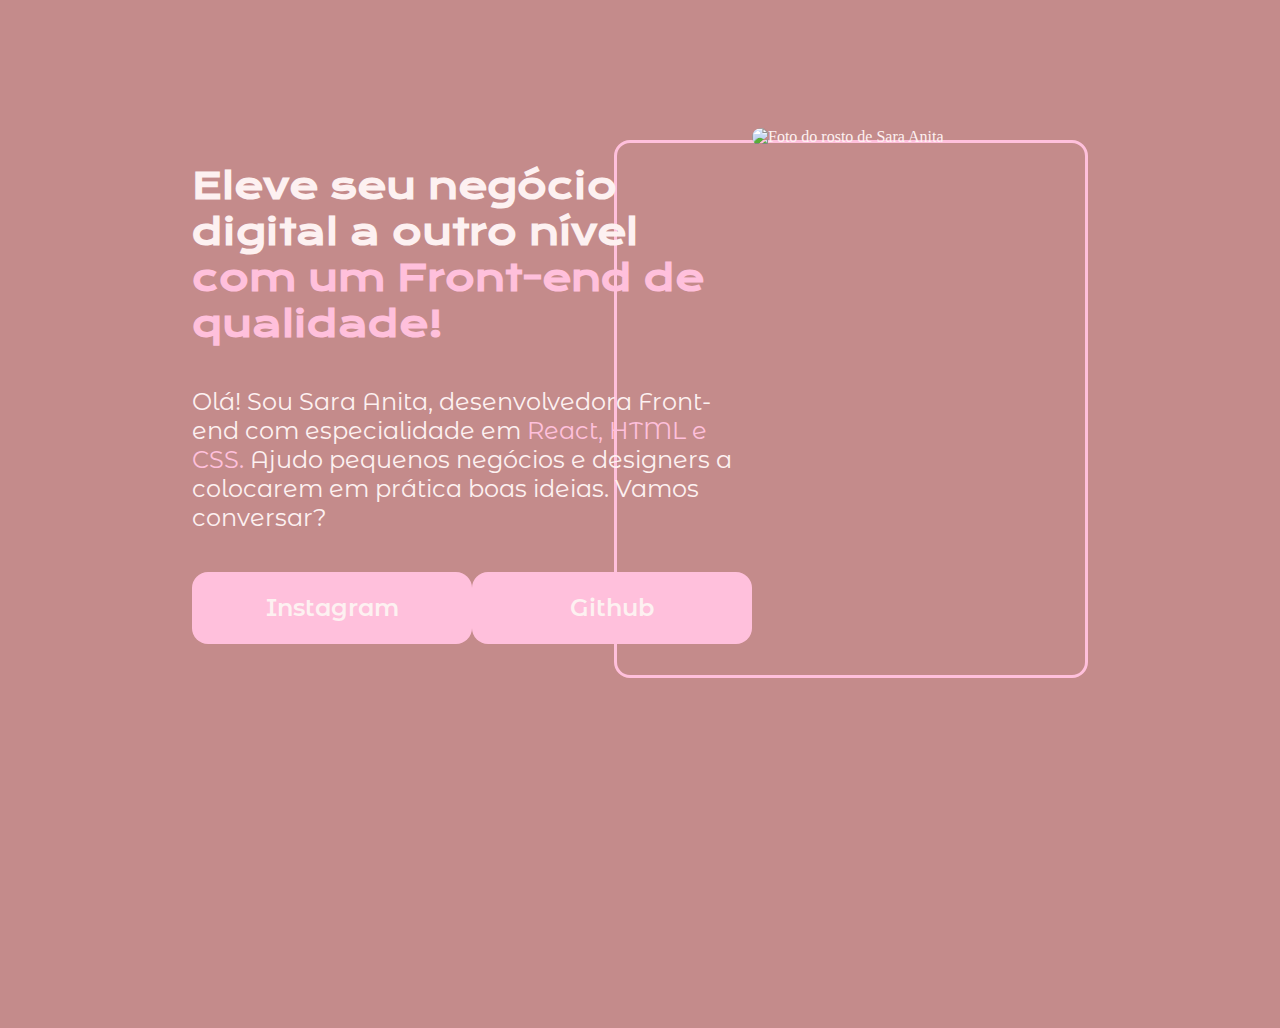
==== Lição 2/index.html @ 7da358c6 "first commit" ====
<!DOCTYPE html>
<html lang="pt-br">
<head>
    <meta charset="UTF-8">
    <meta http-equiv="X-UA-Compatible" content="IE=edge">
    <meta name="viewport" content="width=device-width, initial-scale=1.0">
    <title>Portfolio</title>
    <link rel="stylesheet" href="style.css">

</head>
<body>
    <header></header>

    <main class="presentation">
       <section class="presentation__content">

            <h1 class="presentation__content__title">Eleve seu negócio digital a outro nível <strong class="empha"> com um Front-end de qualidade!</strong></h1>

            <p class="presentation__content__text">Olá! Sou Sara Anita, desenvolvedora Front-end com especialidade em <span> React, HTML e CSS.</span> Ajudo pequenos negócios e designers a colocarem em prática boas ideias. Vamos conversar?</p>
            <div class="presentation__links">
                <a class="presentation__links__link" href="https://www.instagram.com/saah.desa/">Instagram</a>
                <a class="presentation__links__link" href="https://github.com/SaraAnita1">Github</a>
            </div>
        </section> 
        <div class="wrapper__img">
            <img class="image" src="https://github.com/SaraAnita1.png" alt="Foto do rosto de Sara Anita">
            <div class="border__img"/>
        </div>
        
    </main>
    <footer></footer>
</body>
</html>
---- Lição 2/style.css ----
@import url("https://fonts.googleapis.com/css2?family=Krona+One&display=swap");
@import url("https://fonts.googleapis.com/css2?family=Montserrat+Alternates&display=swap");
@import url("https://fonts.googleapis.com/css2?family=Montserrat+Alternates:wght@400;600&display=swap");

* {
  margin: 0;
  padding: 0;
}

body {
  height: 100vh;
  box-sizing: border-box;
  background-color: #c48b8b;
  color: #fdf1f1;
}

.presentation {
  margin: 10% 15%;
  display: flex;
  align-items: center;
  justify-content: space-between;
}

.presentation__content {
  width: 615px;
  display: flex;
  flex-direction: column;
  gap: 40px;
}

.presentation__content__title {
  font-size: 36px;
  font-family: "Krona One", sans-serif;
}

.empha {
  color: #ffc0dc;
}

.presentation__content__text {
  font-size: 24px;
  font-family: "Montserrat Alternates", sans-serif;
}

span {
  color: #ffc0dc;
}

.presentation__links {
  display: flex;
  justify-content: space-between;
}

.presentation__links__link {
  background-color: #ffc0dc;
  width: 280px;
  text-align: center;
  text-decoration: none;
  border-radius: 16px;
  font-size: 24px;
  font-weight: 600;
  padding: 21.5px 0;
  color: #fdf1f1;
  font-family: "Montserrat Alternates", sans-serif;
}

.wrapper__img{
  width: 488px;
  height: 550px;
  position: relative;
}

.image {
  width: 468px;
  height: 532px;
  border-radius: 16px;
  object-fit: cover; 
}

.border__img {
    width: 468px;
    height: 532px;
    border: 3px solid #ffc0dc;
    border-radius: 16px;
    position: absolute;
    bottom: 0;
    right: 0;
    z-index: -10;
}
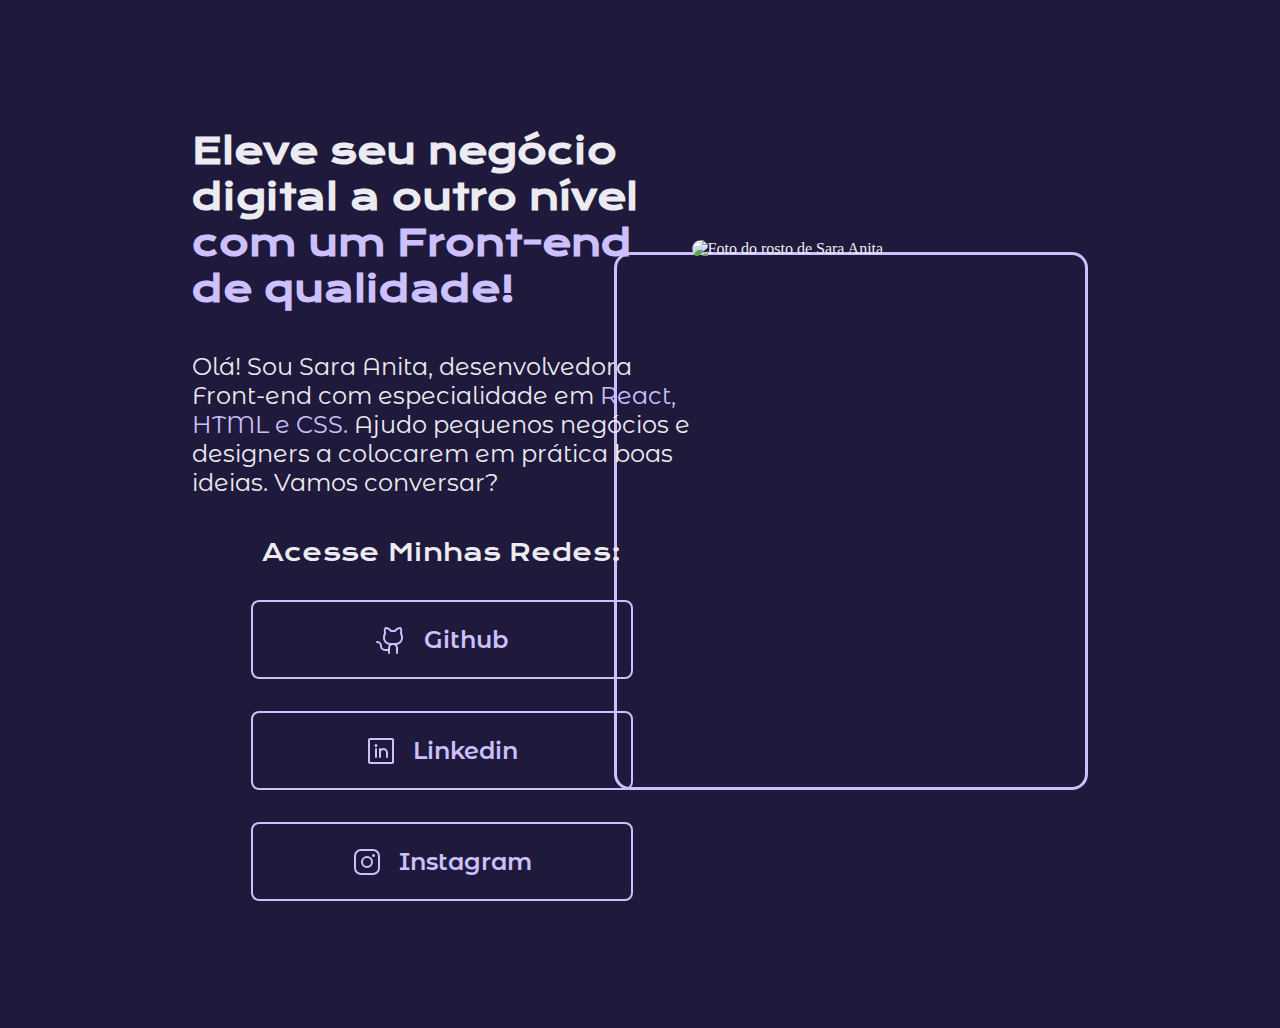
==== commit bf5b15eb: "Ajustando Paleta de cor do projeto" ====
--- a/Lição 2/index.html
+++ b/Lição 2/index.html
@@ -1,33 +1,65 @@
 <!DOCTYPE html>
 <html lang="pt-br">
-<head>
-    <meta charset="UTF-8">
-    <meta http-equiv="X-UA-Compatible" content="IE=edge">
-    <meta name="viewport" content="width=device-width, initial-scale=1.0">
+  <head>
+    <meta charset="UTF-8" />
+    <meta http-equiv="X-UA-Compatible" content="IE=edge" />
+    <meta name="viewport" content="width=device-width, initial-scale=1.0" />
     <title>Portfolio</title>
-    <link rel="stylesheet" href="style.css">
-
-</head>
-<body>
+    <link rel="stylesheet" href="style.css" />
+  </head>
+  <body>
     <header></header>
 
     <main class="presentation">
-       <section class="presentation__content">
+      <section class="presentation__content">
+        <h1 class="presentation__content__title">
+          Eleve seu negócio digital a outro nível
+          <strong class="empha"> com um Front-end de qualidade!</strong>
+        </h1>
 
-            <h1 class="presentation__content__title">Eleve seu negócio digital a outro nível <strong class="empha"> com um Front-end de qualidade!</strong></h1>
-
-            <p class="presentation__content__text">Olá! Sou Sara Anita, desenvolvedora Front-end com especialidade em <span> React, HTML e CSS.</span> Ajudo pequenos negócios e designers a colocarem em prática boas ideias. Vamos conversar?</p>
-            <div class="presentation__links">
-                <a class="presentation__links__link" href="https://www.instagram.com/saah.desa/">Instagram</a>
-                <a class="presentation__links__link" href="https://github.com/SaraAnita1">Github</a>
-            </div>
-        </section> 
-        <div class="wrapper__img">
-            <img class="image" src="https://github.com/SaraAnita1.png" alt="Foto do rosto de Sara Anita">
-            <div class="border__img"/>
+        <p class="presentation__content__text">
+          Olá! Sou Sara Anita, desenvolvedora Front-end com especialidade em
+          <span> React, HTML e CSS.</span> Ajudo pequenos negócios e designers a
+          colocarem em prática boas ideias. Vamos conversar?
+        </p>
+        <div class="presentation__links">
+          <h2 class="presentation__links__subtitle">Acesse Minhas Redes:</h2>
+          <a
+            class="presentation__links__link"
+            href="https://github.com/SaraAnita1"
+            target="_blank"
+          >
+            <img src="Assets/github-logo (1).svg" alt="" />
+            Github
+          </a>
+          <a
+            class="presentation__links__link"
+            href="https://www.linkedin.com/in/sara-anita-de-sa/"
+            target="_blank"
+          >
+            <img src="Assets/linkedin-logo.svg" alt="" />
+            Linkedin
+          </a>
+          <a
+            class="presentation__links__link"
+            href="https://www.instagram.com/saah.desa/"
+            target="_blank"
+          >
+            <img src="Assets/instagram-logo (1).svg" alt="" />
+            Instagram
+          </a>
         </div>
-        
+      </section>
+      <div class="wrapper__img">
+        <img
+          class="image"
+          src="https://github.com/SaraAnita1.png"
+          alt="Foto do rosto de Sara Anita"
+        />
+        <div class="border__img" />
+      </div>
+      <!-- Socorro -->
     </main>
     <footer></footer>
-</body>
-</html>+  </body>
+</html>
--- a/Lição 2/style.css
+++ b/Lição 2/style.css
@@ -10,8 +10,8 @@
 body {
   height: 100vh;
   box-sizing: border-box;
-  background-color: #c48b8b;
-  color: #fdf1f1;
+  background-color: #1f193b;
+  color: #ecebf2;
 }
 
 .presentation {
@@ -34,7 +34,7 @@
 }
 
 .empha {
-  color: #ffc0dc;
+  color: #ccc0ff;
 }
 
 .presentation__content__text {
@@ -43,25 +43,45 @@
 }
 
 span {
-  color: #ffc0dc;
+  color: #ccc0ff;
 }
 
 .presentation__links {
   display: flex;
+  flex-direction: column;
   justify-content: space-between;
+  align-items: center;
+  gap: 32px;
+}
+
+.presentation__links__subtitle {
+  font-family: "Krona One", sans-serif;
+  font-weight: 400;
+  font-size: 24px;
+
 }
 
 .presentation__links__link {
-  background-color: #ffc0dc;
-  width: 280px;
+  /* background-color: #ffc0dc; */
+  display: flex;
+  justify-content: center;
+  align-items: center;
   text-align: center;
+  gap: 16px;
+  border: 2px solid;
+  width: 378px;
   text-decoration: none;
-  border-radius: 16px;
+  border-radius: 8px;
   font-size: 24px;
   font-weight: 600;
   padding: 21.5px 0;
-  color: #fdf1f1;
+  color: #ccc0ff;
   font-family: "Montserrat Alternates", sans-serif;
+  transition: all 700ms;
+}
+
+.presentation__links__link:hover {
+  background: #7665be;
 }
 
 .wrapper__img{
@@ -80,7 +100,7 @@
 .border__img {
     width: 468px;
     height: 532px;
-    border: 3px solid #ffc0dc;
+    border: 3px solid #ccc0ff;
     border-radius: 16px;
     position: absolute;
     bottom: 0;
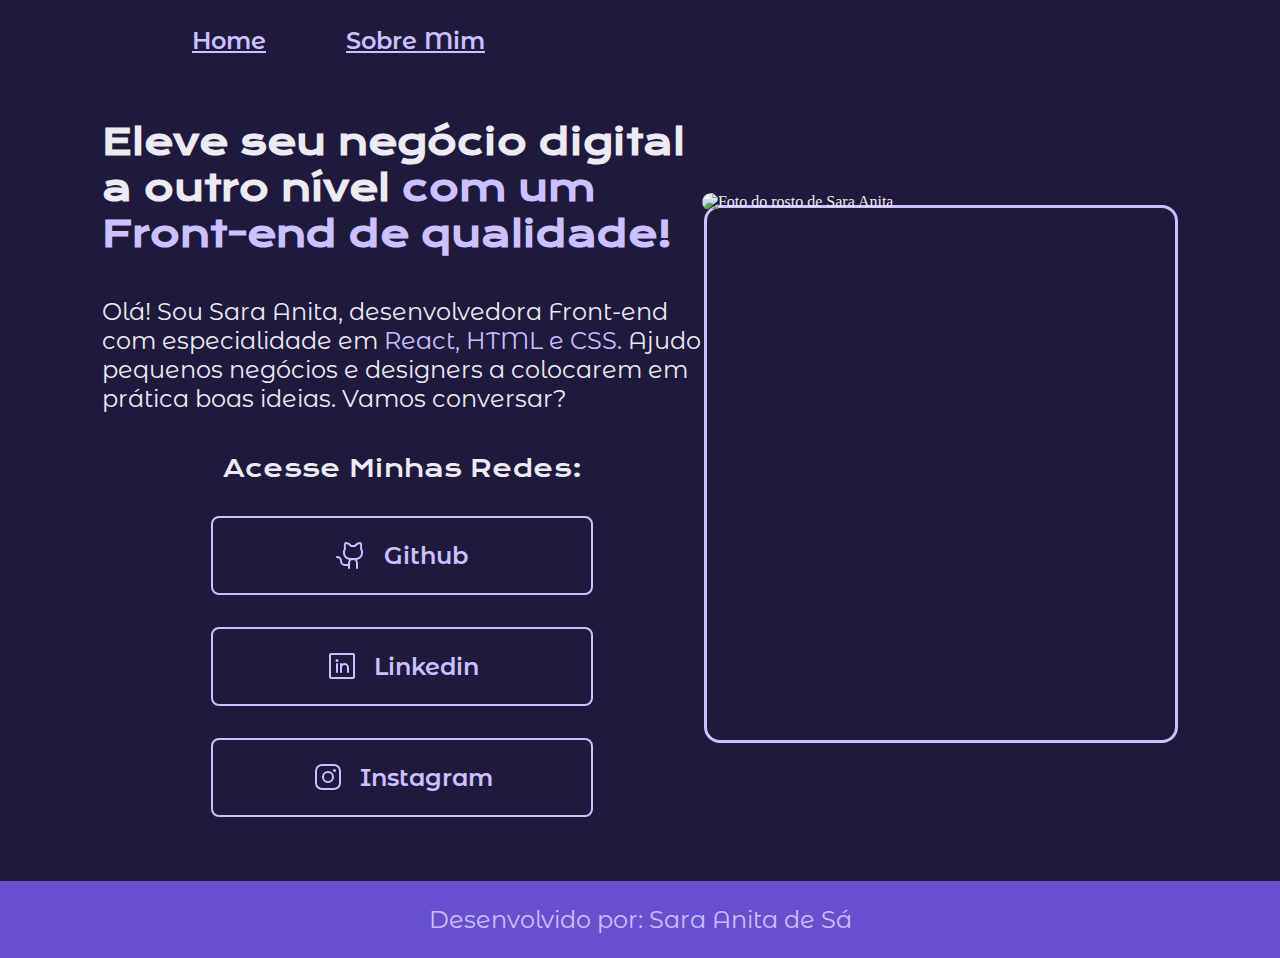
==== commit 10ad7f6f: "Criando e estilizando o cabeçalho" ====
--- a/Lição 2/index.html
+++ b/Lição 2/index.html
@@ -8,7 +8,12 @@
     <link rel="stylesheet" href="style.css" />
   </head>
   <body>
-    <header></header>
+    <header class="head">
+      <nav class="head__menu">
+        <a class='head__menu__link' href="">Home</a>
+        <a class='head__menu__link' href="">Sobre Mim</a>
+      </nav>
+    </header>
 
     <main class="presentation">
       <section class="presentation__content">
@@ -60,6 +65,8 @@
       </div>
       <!-- Socorro -->
     </main>
-    <footer></footer>
+    <footer>
+      <p>Desenvolvido por: Sara Anita de Sá</p>
+    </footer>
   </body>
 </html>
--- a/Lição 2/style.css
+++ b/Lição 2/style.css
@@ -8,17 +8,34 @@
 }
 
 body {
-  height: 100vh;
+  /* height: 100vh; */
   box-sizing: border-box;
   background-color: #1f193b;
   color: #ecebf2;
 }
 
+.head {
+  padding: 2% 0% 0% 15%;
+}
+
+.head__menu{
+  display: flex;
+  gap: 80px;
+}
+
+.head__menu__link {
+  font-family:  "Montserrat Alternates", sans-serif;
+  font-size: 24px;
+  font-weight: 600;
+  color: #ccc0ff;
+}
+
 .presentation {
-  margin: 10% 15%;
+  /* margin: 10% 15%; */
+  padding: 5% 8%;
   display: flex;
   align-items: center;
-  justify-content: space-between;
+  justify-content: space-around;
 }
 
 .presentation__content {
@@ -107,3 +124,13 @@
     right: 0;
     z-index: -10;
 }
+
+footer {
+  color: #ccc0ff;
+  background-color: #674fcf;
+  padding: 24px;
+  text-align: center;
+  font-family:"Montserrat Alternates", sans-serif;
+  font-size: 24px;
+  font-weight: 400;
+}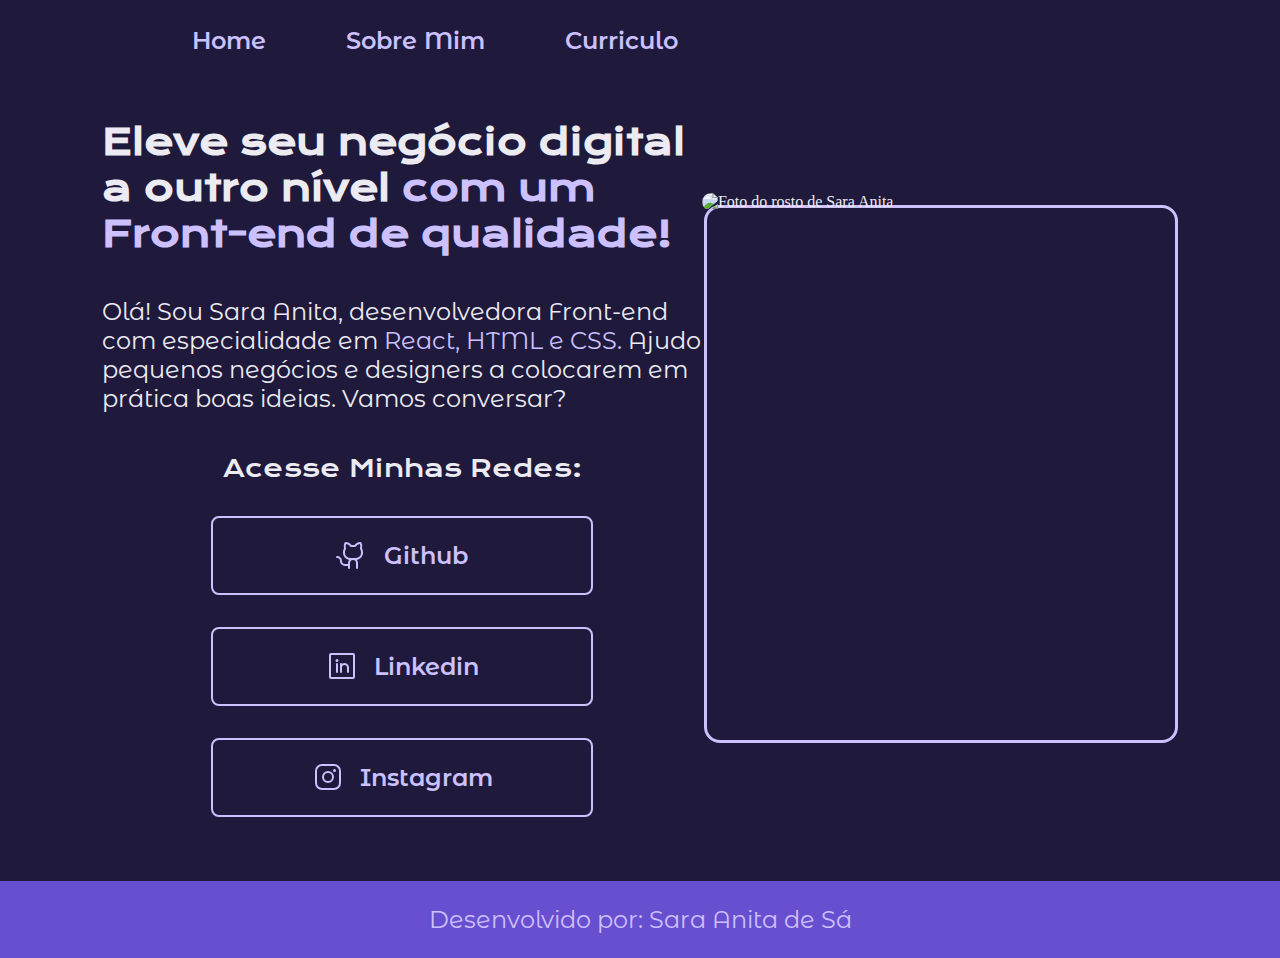
==== commit 7e7a1bdf: "Iniciando pagina com meu curriculo" ====
--- a/Lição 2/index.html
+++ b/Lição 2/index.html
@@ -5,13 +5,14 @@
     <meta http-equiv="X-UA-Compatible" content="IE=edge" />
     <meta name="viewport" content="width=device-width, initial-scale=1.0" />
     <title>Portfolio</title>
-    <link rel="stylesheet" href="style.css" />
+    <link rel="stylesheet" href="styles/style.css" />
   </head>
   <body>
     <header class="head">
       <nav class="head__menu">
-        <a class='head__menu__link' href="">Home</a>
-        <a class='head__menu__link' href="">Sobre Mim</a>
+        <a class='head__menu__link' href="index.html">Home</a>
+        <a class='head__menu__link' href="about.html">Sobre Mim</a>
+        <a class='head__menu__link' href="curriculo.html">Curriculo</a>
       </nav>
     </header>
 
--- a/Lição 2/styles/style.css
+++ b/Lição 2/styles/style.css
@@ -0,0 +1,146 @@
+@import url("https://fonts.googleapis.com/css2?family=Krona+One&display=swap");
+@import url("https://fonts.googleapis.com/css2?family=Montserrat+Alternates&display=swap");
+@import url("https://fonts.googleapis.com/css2?family=Montserrat+Alternates:wght@400;600&display=swap");
+
+* {
+  margin: 0;
+  padding: 0;
+}
+
+body {
+  /* height: 100vh; */
+  box-sizing: border-box;
+  background-color: #1f193b;
+  color: #ecebf2;
+}
+
+.head {
+  padding: 2% 0% 0% 15%;
+}
+
+.head__menu{
+  display: flex;
+  gap: 80px;
+}
+
+.head__menu__link {
+  font-family:  "Montserrat Alternates", sans-serif;
+  font-size: 24px;
+  font-weight: 600;
+  color: #ccc0ff;
+  text-decoration: none;
+}
+
+.presentation {
+  /* margin: 10% 15%; */
+  padding: 5% 8%;
+  display: flex;
+  align-items: center;
+  justify-content: space-around;
+}
+
+.presentation__content {
+  width: 615px;
+  display: flex;
+  flex-direction: column;
+  gap: 40px;
+}
+
+.presentation__content__title {
+  font-size: 36px;
+  font-family: "Krona One", sans-serif;
+}
+
+.empha {
+  color: #ccc0ff;
+}
+
+.presentation__content__text {
+  font-size: 24px;
+  font-family: "Montserrat Alternates", sans-serif;
+}
+
+span {
+  color: #ccc0ff;
+}
+
+.presentation__links {
+  display: flex;
+  flex-direction: column;
+  justify-content: space-between;
+  align-items: center;
+  gap: 32px;
+}
+
+.presentation__links__subtitle {
+  font-family: "Krona One", sans-serif;
+  font-weight: 400;
+  font-size: 24px;
+
+}
+
+.presentation__links__link {
+  /* background-color: #ffc0dc; */
+  display: flex;
+  justify-content: center;
+  align-items: center;
+  text-align: center;
+  gap: 16px;
+  border: 2px solid;
+  width: 378px;
+  text-decoration: none;
+  border-radius: 8px;
+  font-size: 24px;
+  font-weight: 600;
+  padding: 21.5px 0;
+  color: #ccc0ff;
+  font-family: "Montserrat Alternates", sans-serif;
+  transition: all 700ms;
+}
+
+.presentation__links__link:hover {
+  background: #7665be;
+}
+
+.wrapper__img{
+  width: 488px;
+  height: 550px;
+  position: relative;
+}
+
+.image {
+  width: 468px;
+  height: 532px;
+  border-radius: 16px;
+  object-fit: cover; 
+}
+
+.border__img {
+    width: 468px;
+    height: 532px;
+    border: 3px solid #ccc0ff;
+    border-radius: 16px;
+    position: absolute;
+    bottom: 0;
+    right: 0;
+    z-index: -10;
+}
+
+footer {
+  color: #ccc0ff;
+  background-color: #674fcf;
+  padding: 24px;
+  text-align: center;
+  font-family:"Montserrat Alternates", sans-serif;
+  font-size: 24px;
+  font-weight: 400;
+}
+
+.apresentacao {
+  
+}
+
+.apresentacao__conteudo__texto a{
+  text-decoration: none;
+  color: #22D4FD;
+}
